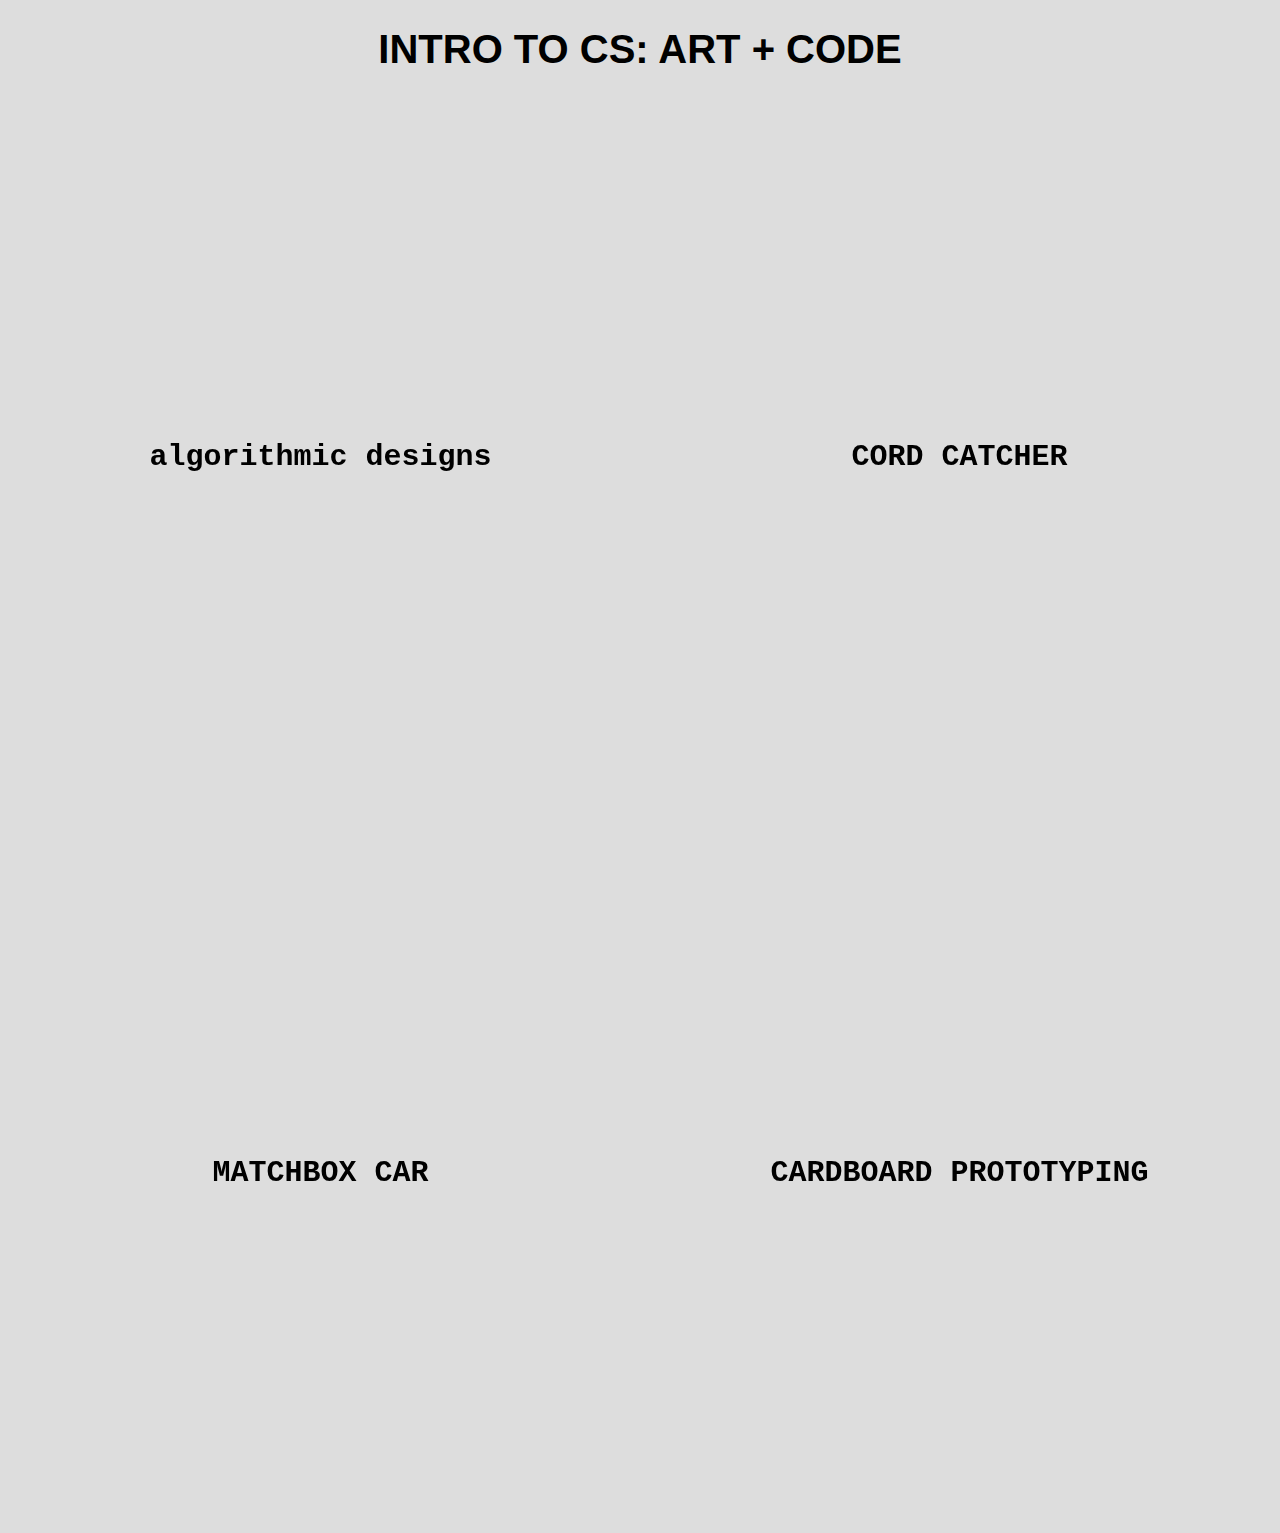
==== index.html @ 86521095 "website files" ====
<!DOCTYPE html><html lang="en"><head>
    <script src="p5.js"></script>
    <script src="p5.sound.min.js"></script>
    <link rel="stylesheet" type="text/css" href="style.css">
    
    <meta charset="utf-8">

  </head>
  <body>
    <script src="sketch.js"></script>
    
    <h1> INTRO TO CS: ART + CODE </h1>
    
      <table>
        <tbody><tr>
          <td>
            <h3>algorithmic designs</h3>
          </td>
          <td>
            <h3>CORD CATCHER</h3>
          </td>
        </tr>

        <tr>
          <td>
            <h3>MATCHBOX CAR</h3>
          </td>
          <td>
            <h3>CARDBOARD PROTOTYPING</h3>
          </td>
        </tr>
      </tbody></table>
    
  

</body></html>
---- style.css ----
html, body {
  margin: 0;
  padding: 0;
}
canvas {
  display: block;
}
html, body {
  margin: 0;
  padding: 0;
  font-family:'Roboto', sans-serif;
  background-color: #dddddd;
}

canvas {
  display: block;
  z-index: -1;
}

h1{
  text-align: center;
  font-family: 'Roboto', sans-serif;
  font-size: 40px;
}

h3{
  text-align: center;
  font-family: 'Courier New';
  font-size: 30px;
}


table{
  position: absolute;
  z-index: 1;
  width:100%;

}

td {
    width: 50vw;
    height: 50vw;
    vertical-align: center;
    padding-top:0px;
    text-align:center;

    &:after, &:before {
        content: '';

        display: block;
        padding-bottom: calc(50% - 0.5em);
    }
}




.container{
  position: relative;
}

.project {
  position: absolute;
  width:50%;
  float: left;

  left: 0px;
  top: 0px;
  z-index: 1;
}
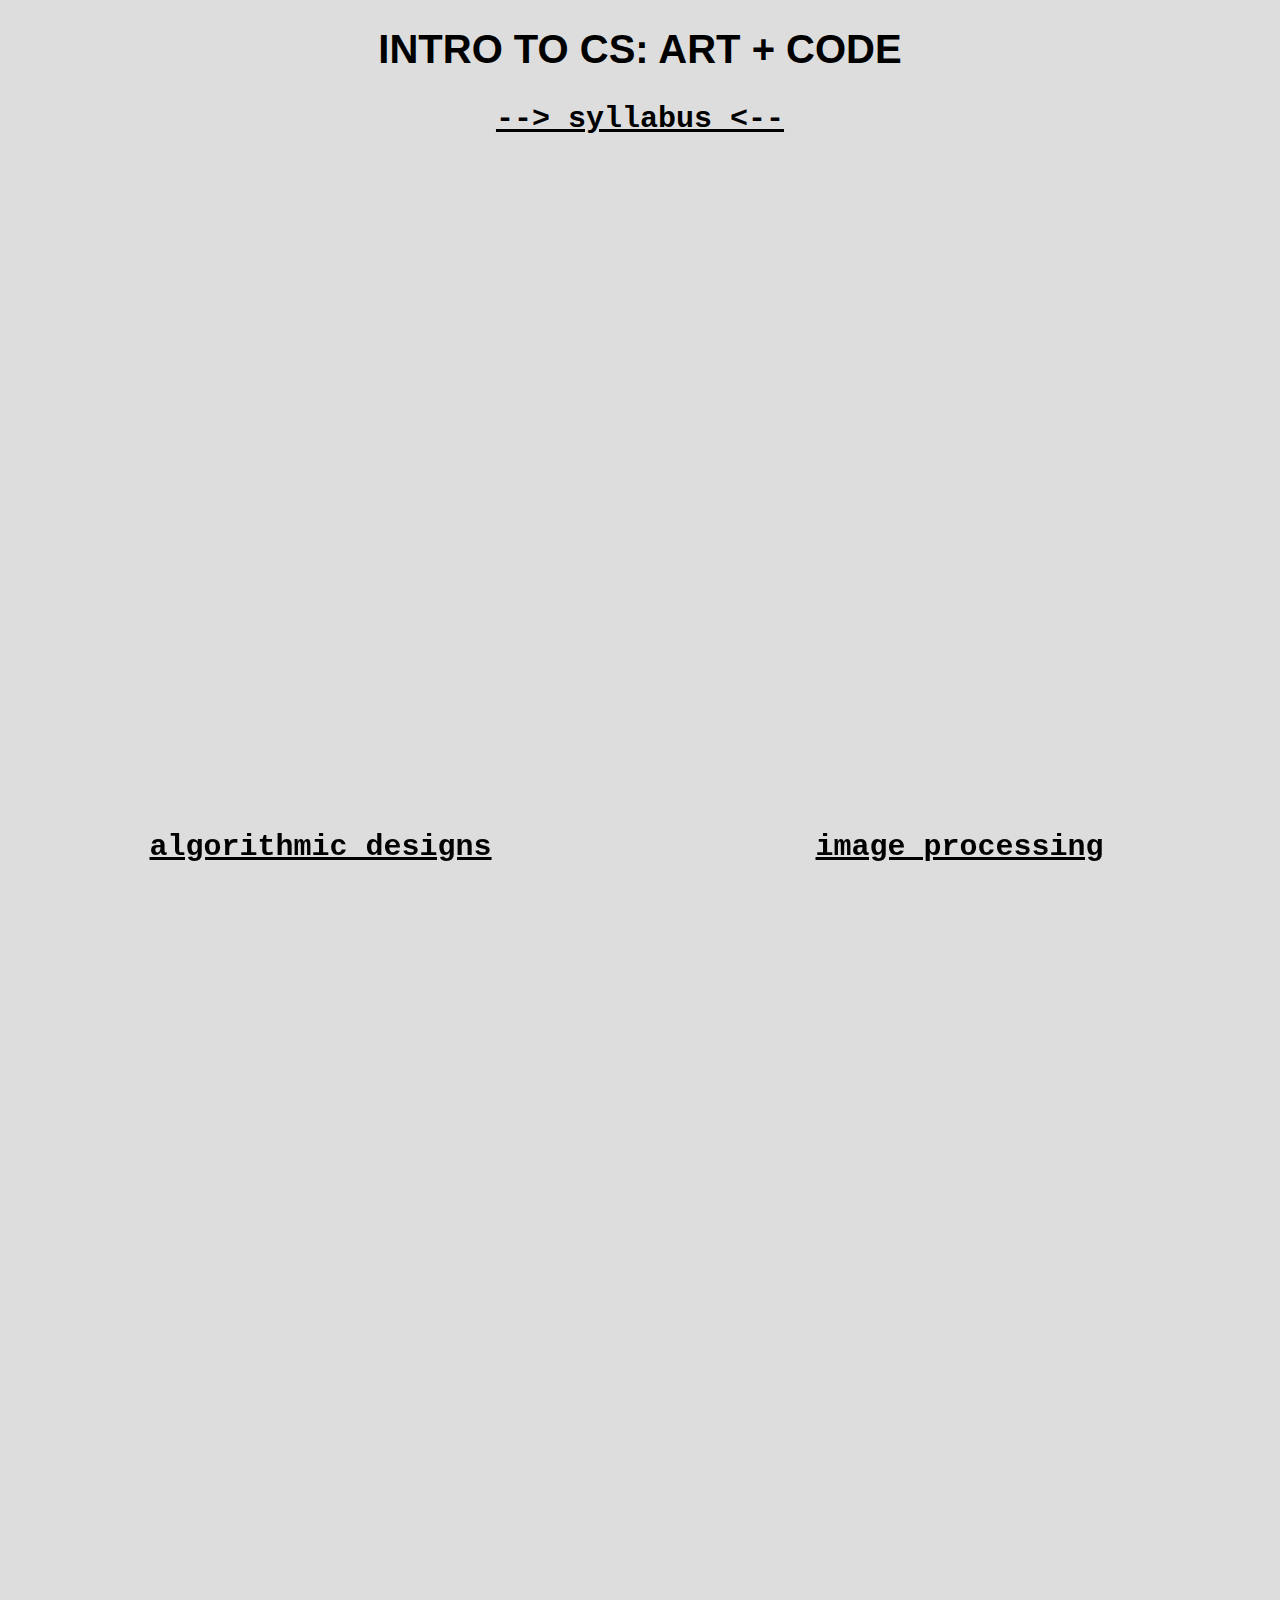
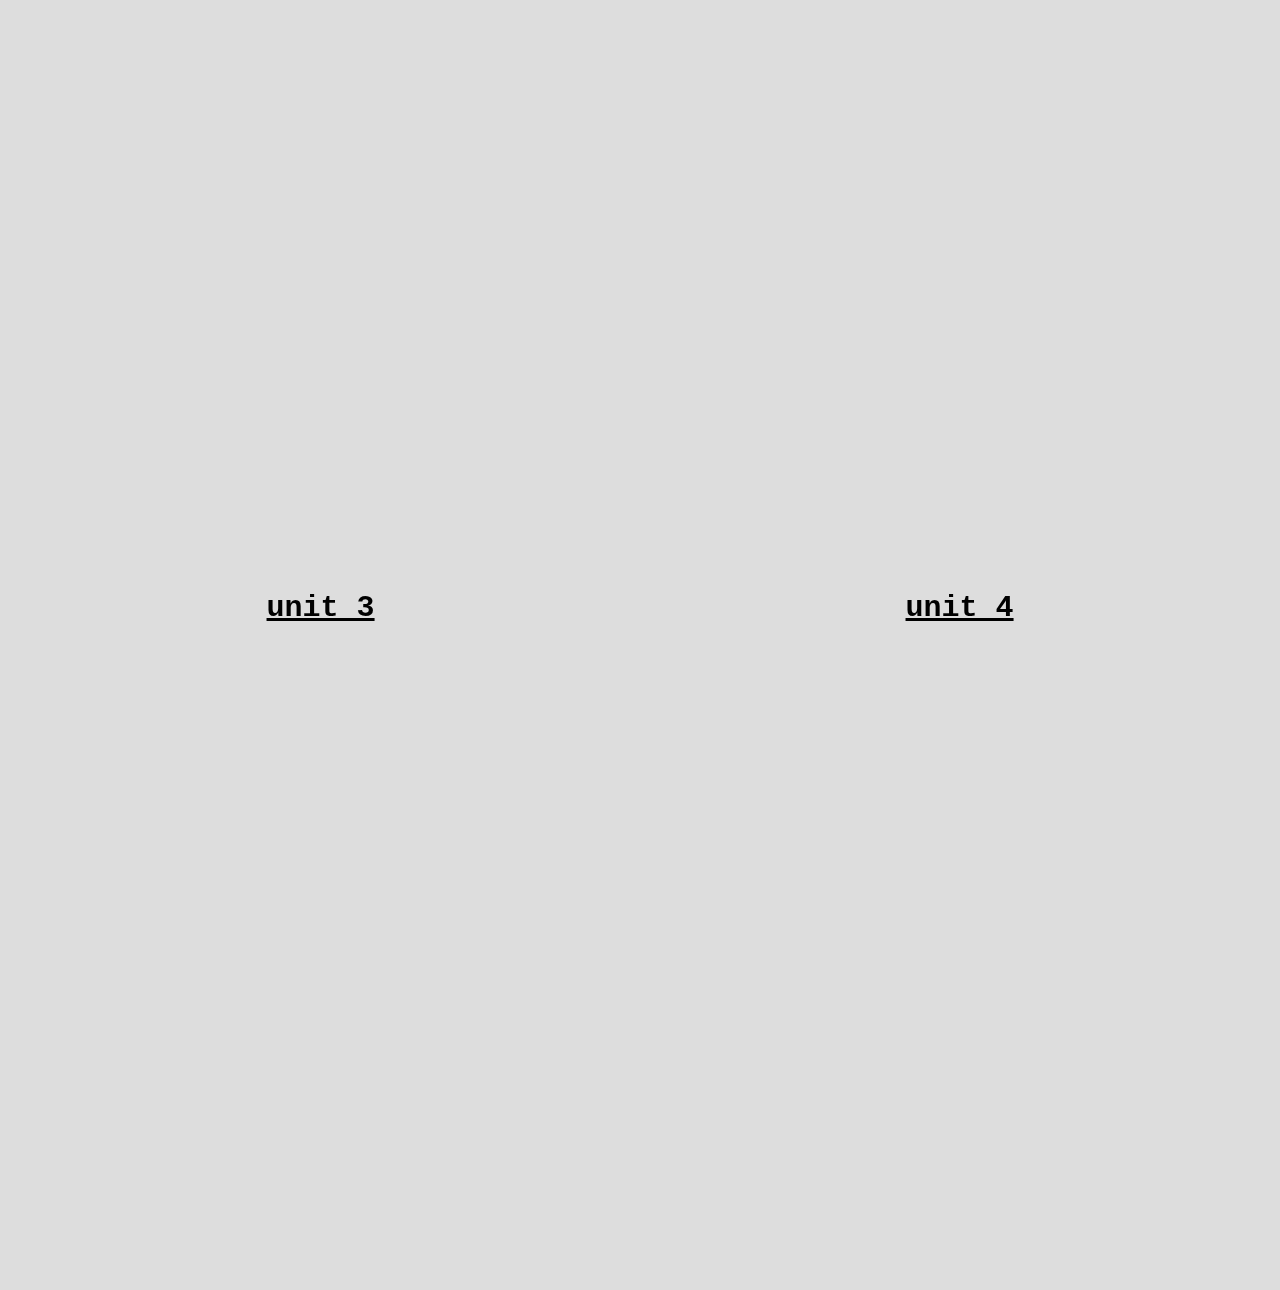
==== commit f457bb8e: "updates for unit 1" ====
--- a/index.html
+++ b/index.html
@@ -2,35 +2,47 @@
     <script src="p5.js"></script>
     <script src="p5.sound.min.js"></script>
     <link rel="stylesheet" type="text/css" href="style.css">
-    
+
     <meta charset="utf-8">
 
   </head>
   <body>
     <script src="sketch.js"></script>
-    
+
     <h1> INTRO TO CS: ART + CODE </h1>
-    
+
+    <a href="#"><h3>--> syllabus <--</h3></a>
+
+
       <table>
         <tbody><tr>
           <td>
-            <h3>algorithmic designs</h3>
+            <a href = 'alg_des.html'>
+              <h3>algorithmic designs</h3>
+            </a>
           </td>
           <td>
-            <h3>CORD CATCHER</h3>
+            <a href = 'img_proc.html'>
+              <h3>image processing</h3>
+            </a>
           </td>
         </tr>
 
         <tr>
           <td>
-            <h3>MATCHBOX CAR</h3>
+            <a href = 'unit_3.html'>
+              <h3>unit 3</h3>
+            </a>
           </td>
           <td>
-            <h3>CARDBOARD PROTOTYPING</h3>
+            <a href = 'unit_4.html'>
+              <h3>unit 4</h3>
+            </a>
           </td>
         </tr>
       </tbody></table>
-    
-  
 
-</body></html>+
+
+    </body>
+</html>
--- a/style.css
+++ b/style.css
@@ -33,7 +33,7 @@
 table{
   position: absolute;
   z-index: 1;
-  width:100%;
+  width:100vw;
 
 }
 
@@ -48,12 +48,9 @@
         content: '';
 
         display: block;
-        padding-bottom: calc(50% - 0.5em);
+        padding-bottom: calc(50vw - 0.5em);
     }
 }
-
-
-
 
 .container{
   position: relative;
@@ -61,10 +58,22 @@
 
 .project {
   position: absolute;
-  width:50%;
+  width:50vw;
   float: left;
 
   left: 0px;
   top: 0px;
   z-index: 1;
 }
+
+iframe{
+  width: 75vw;
+  height: 75vh;
+  margin-left: 12.5vw;
+  z-index: 1;
+  position: absolute;
+}
+
+a{
+  color: black;
+}
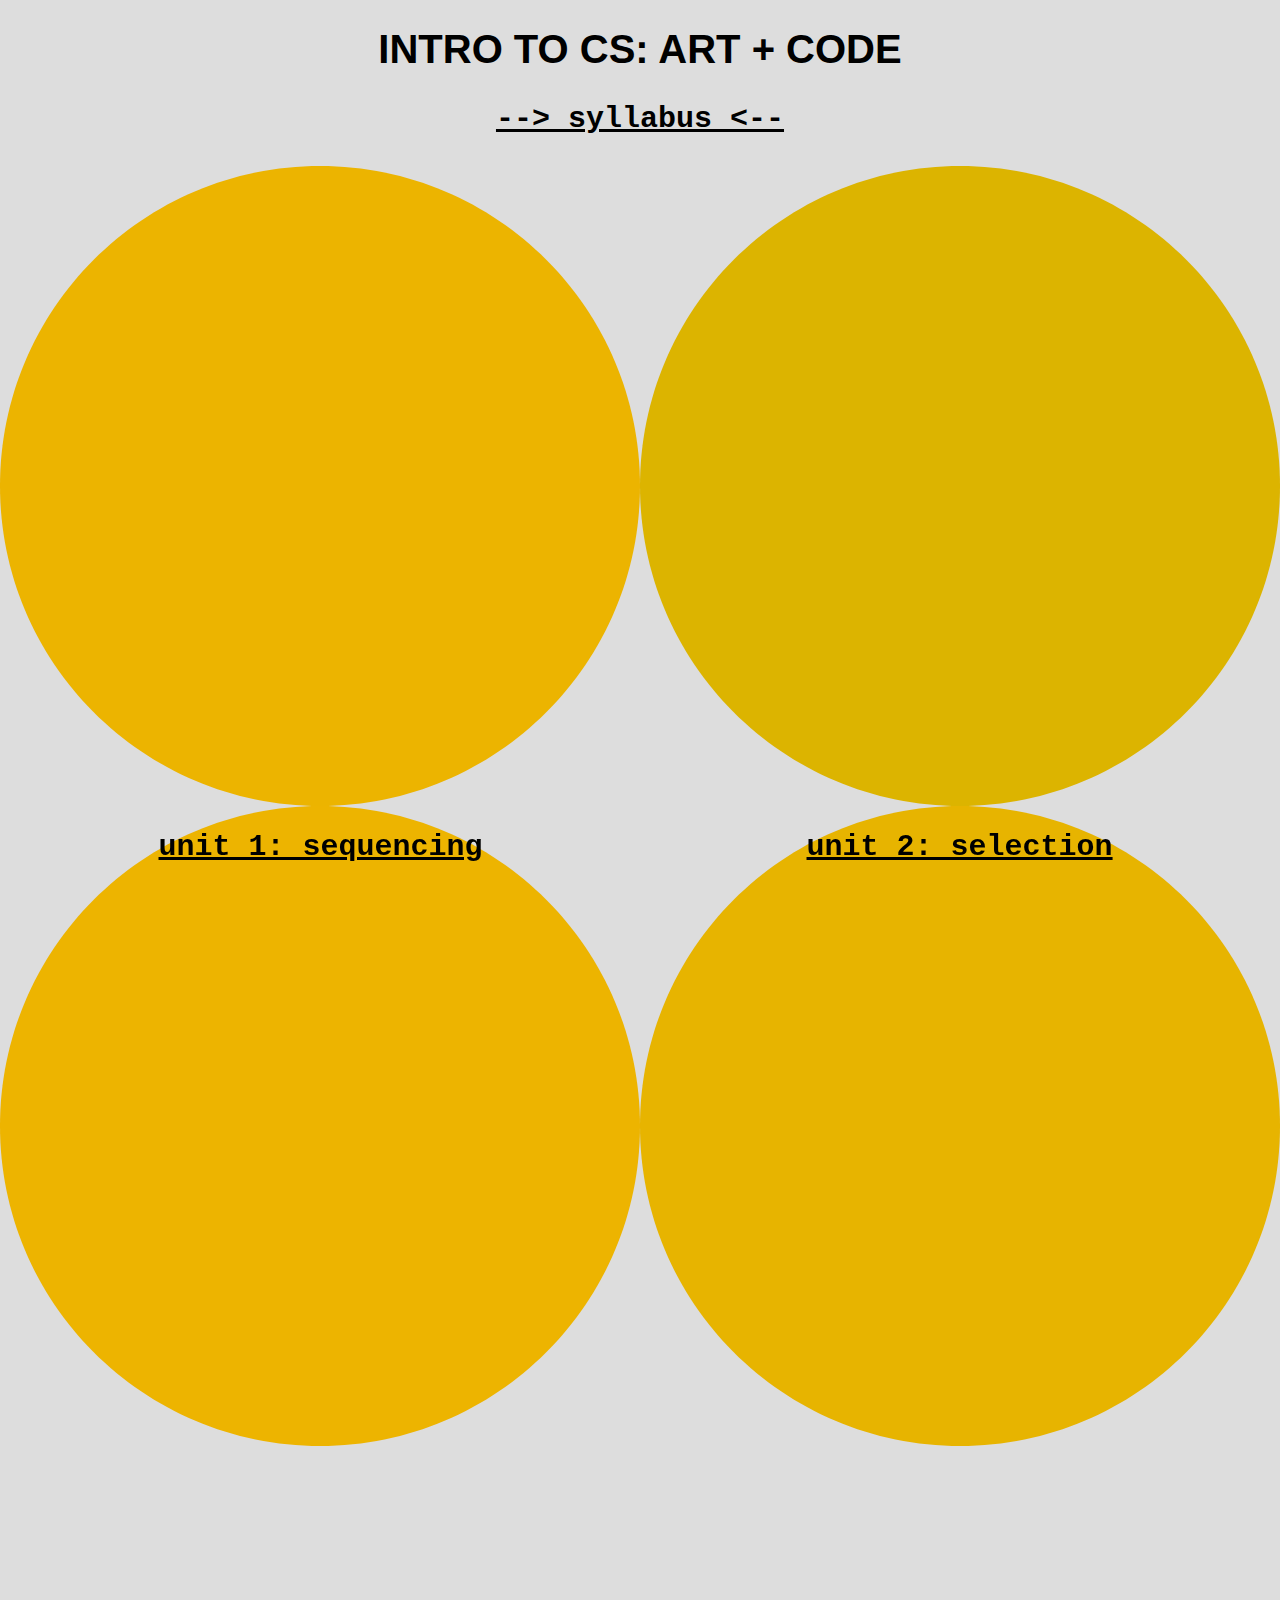
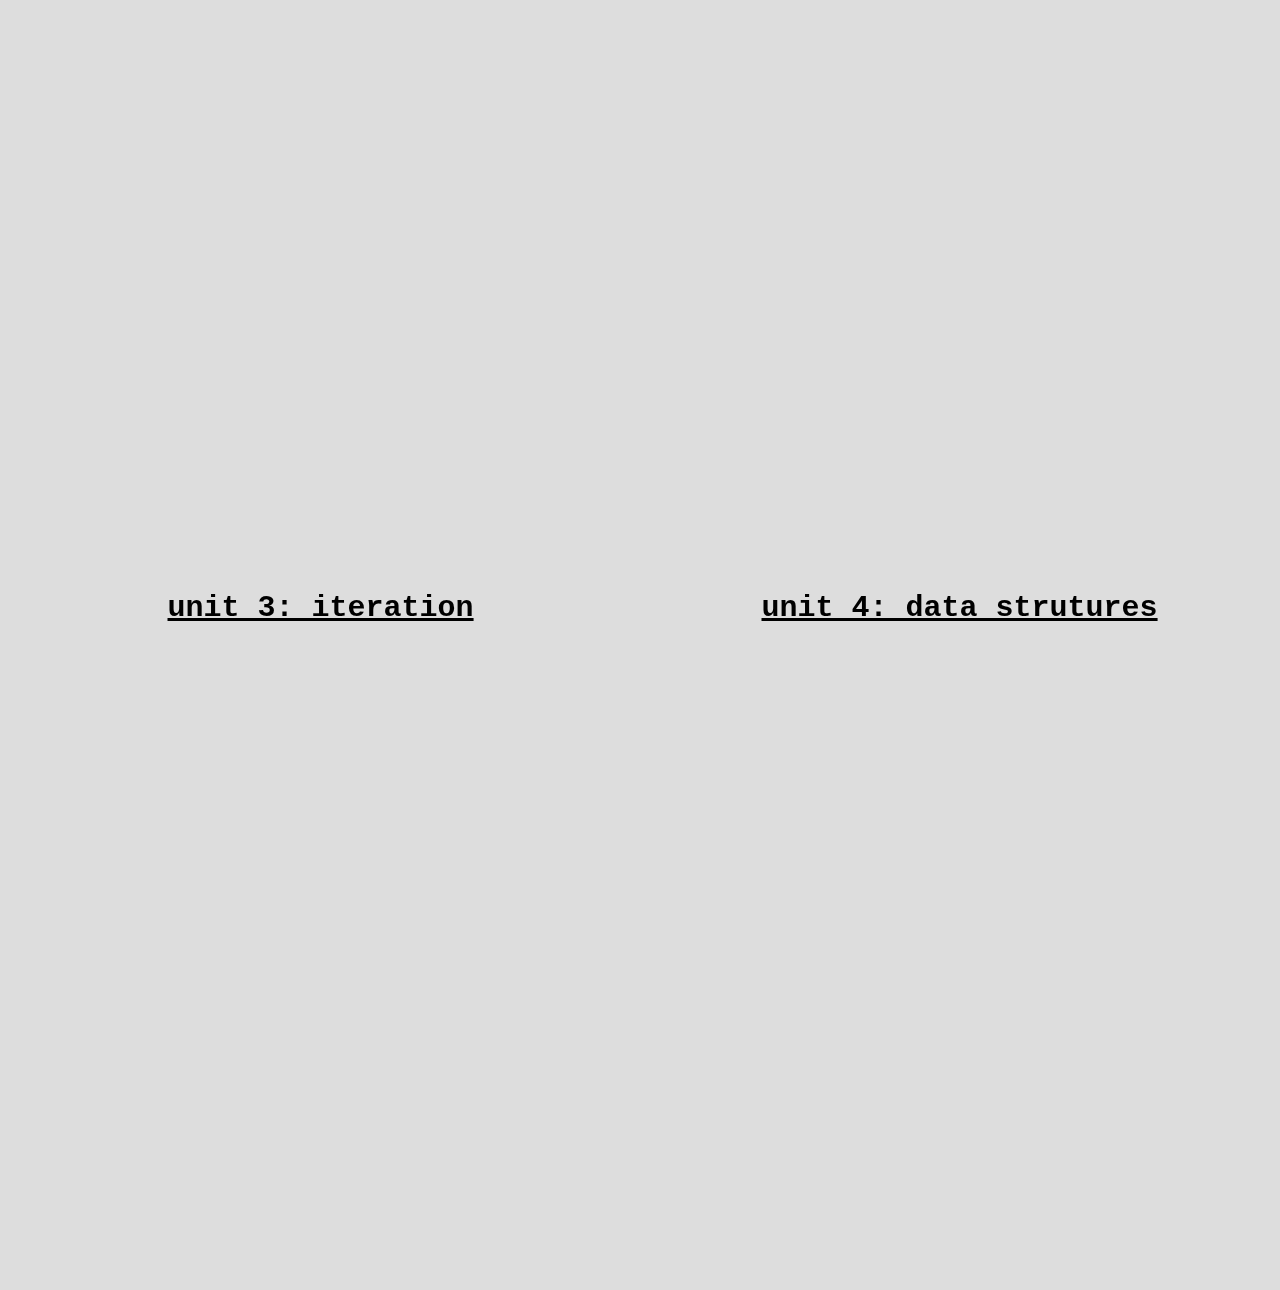
==== commit 92ec3f17: "website updates" ====
--- a/index.html
+++ b/index.html
@@ -15,34 +15,33 @@
 
 
       <table>
-        <tbody><tr>
-          <td>
-            <a href = 'alg_des.html'>
-              <h3>algorithmic designs</h3>
-            </a>
-          </td>
-          <td>
-            <a href = 'img_proc.html'>
-              <h3>image processing</h3>
-            </a>
-          </td>
-        </tr>
-
-        <tr>
-          <td>
-            <a href = 'unit_3.html'>
-              <h3>unit 3</h3>
-            </a>
-          </td>
-          <td>
-            <a href = 'unit_4.html'>
-              <h3>unit 4</h3>
-            </a>
-          </td>
-        </tr>
-      </tbody></table>
-
-
+        <tbody>
+          <tr>
+            <td>
+              <a href = 'unit1_sequencing.html'>
+                <h3>unit 1: sequencing</h3>
+              </a>
+            </td>
+            <td>
+              <a href = 'unit2_selection.html'>
+                <h3>unit 2: selection</h3>
+              </a>
+            </td>
+          </tr>
+          <tr>
+            <td>
+              <a href = 'unit3_iteration.html'>
+                <h3>unit 3: iteration</h3>
+              </a>
+            </td>
+            <td>
+              <a href = 'unit4_data-structures.html'>
+                <h3>unit 4: data strutures</h3>
+              </a>
+            </td>
+          </tr>
+        </tbody>
+      </table>
 
     </body>
 </html>
--- a/style.css
+++ b/style.css
@@ -1,7 +1,4 @@
-html, body {
-  margin: 0;
-  padding: 0;
-}
+
 canvas {
   display: block;
 }
@@ -10,6 +7,7 @@
   padding: 0;
   font-family:'Roboto', sans-serif;
   background-color: #dddddd;
+  style="display: none";
 }
 
 canvas {
@@ -68,7 +66,7 @@
 
 iframe{
   width: 75vw;
-  height: 75vh;
+  height: 150vh;
   margin-left: 12.5vw;
   z-index: 1;
   position: absolute;
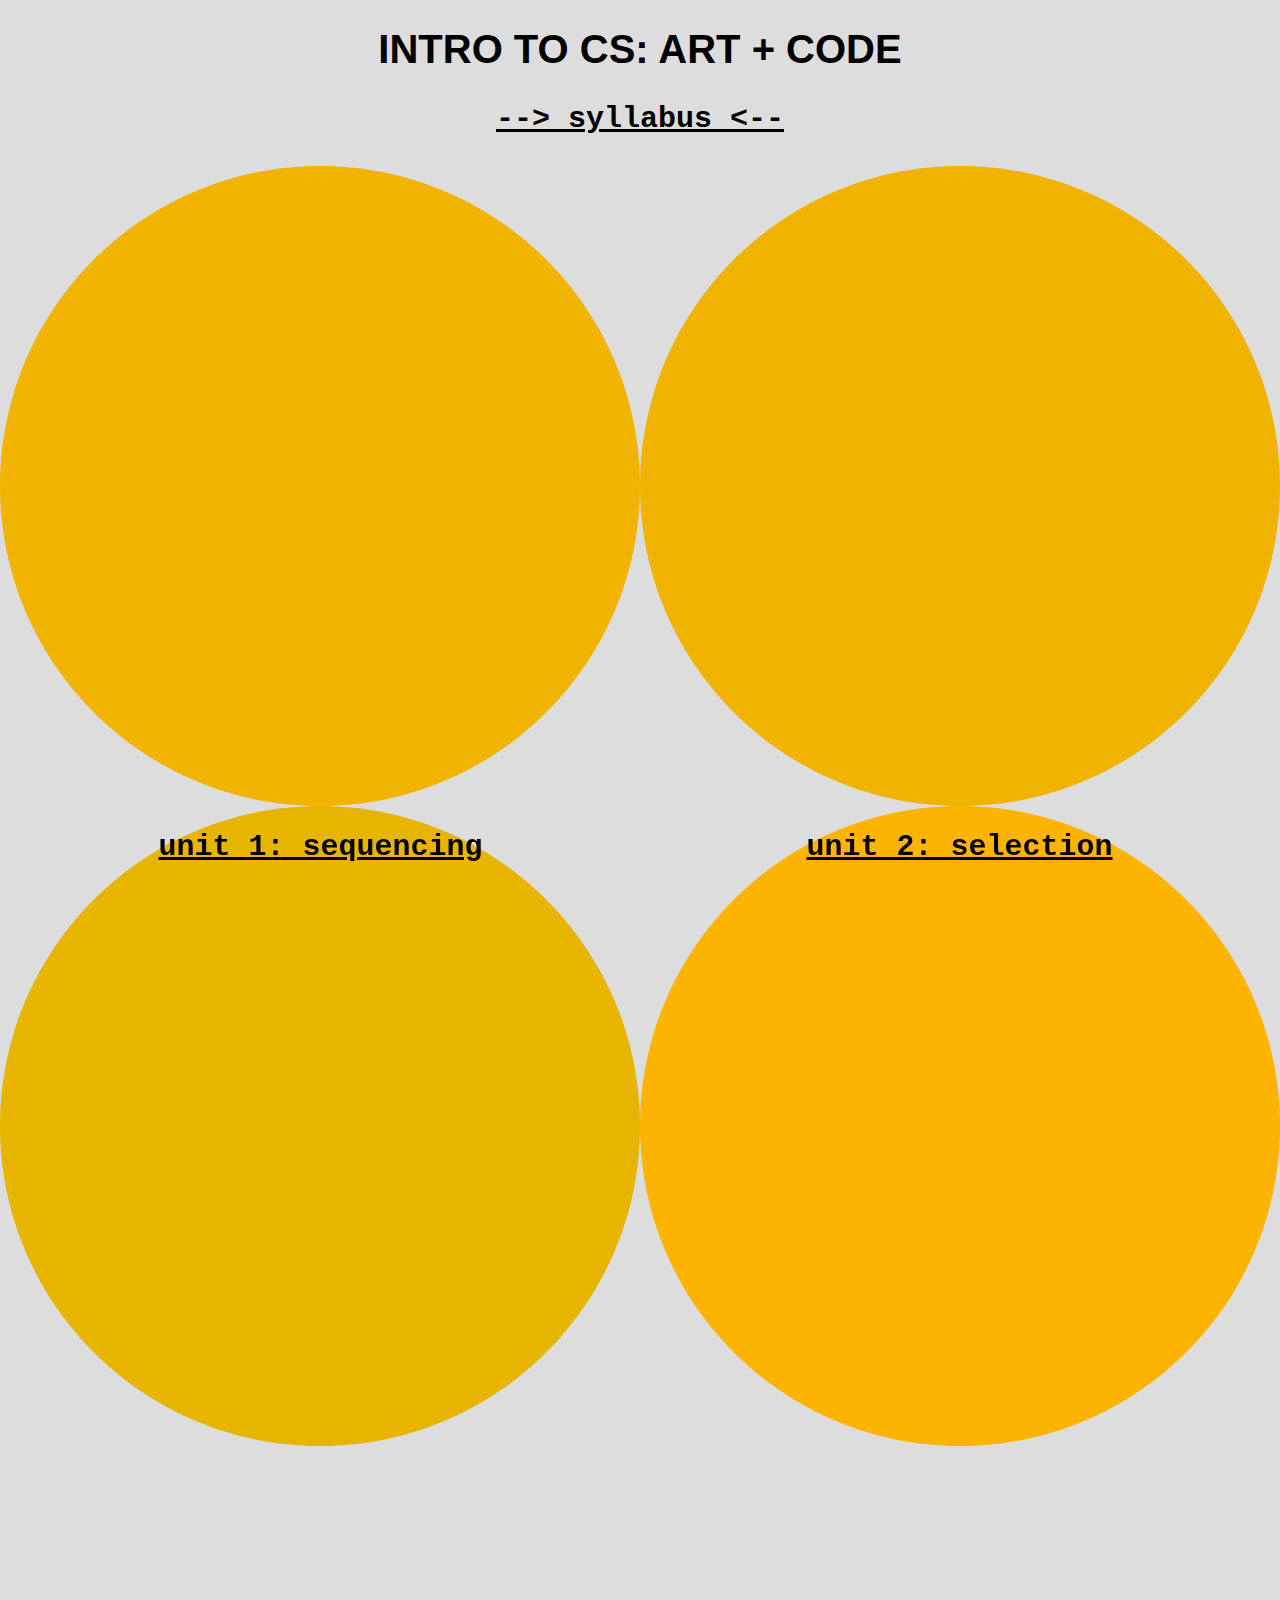
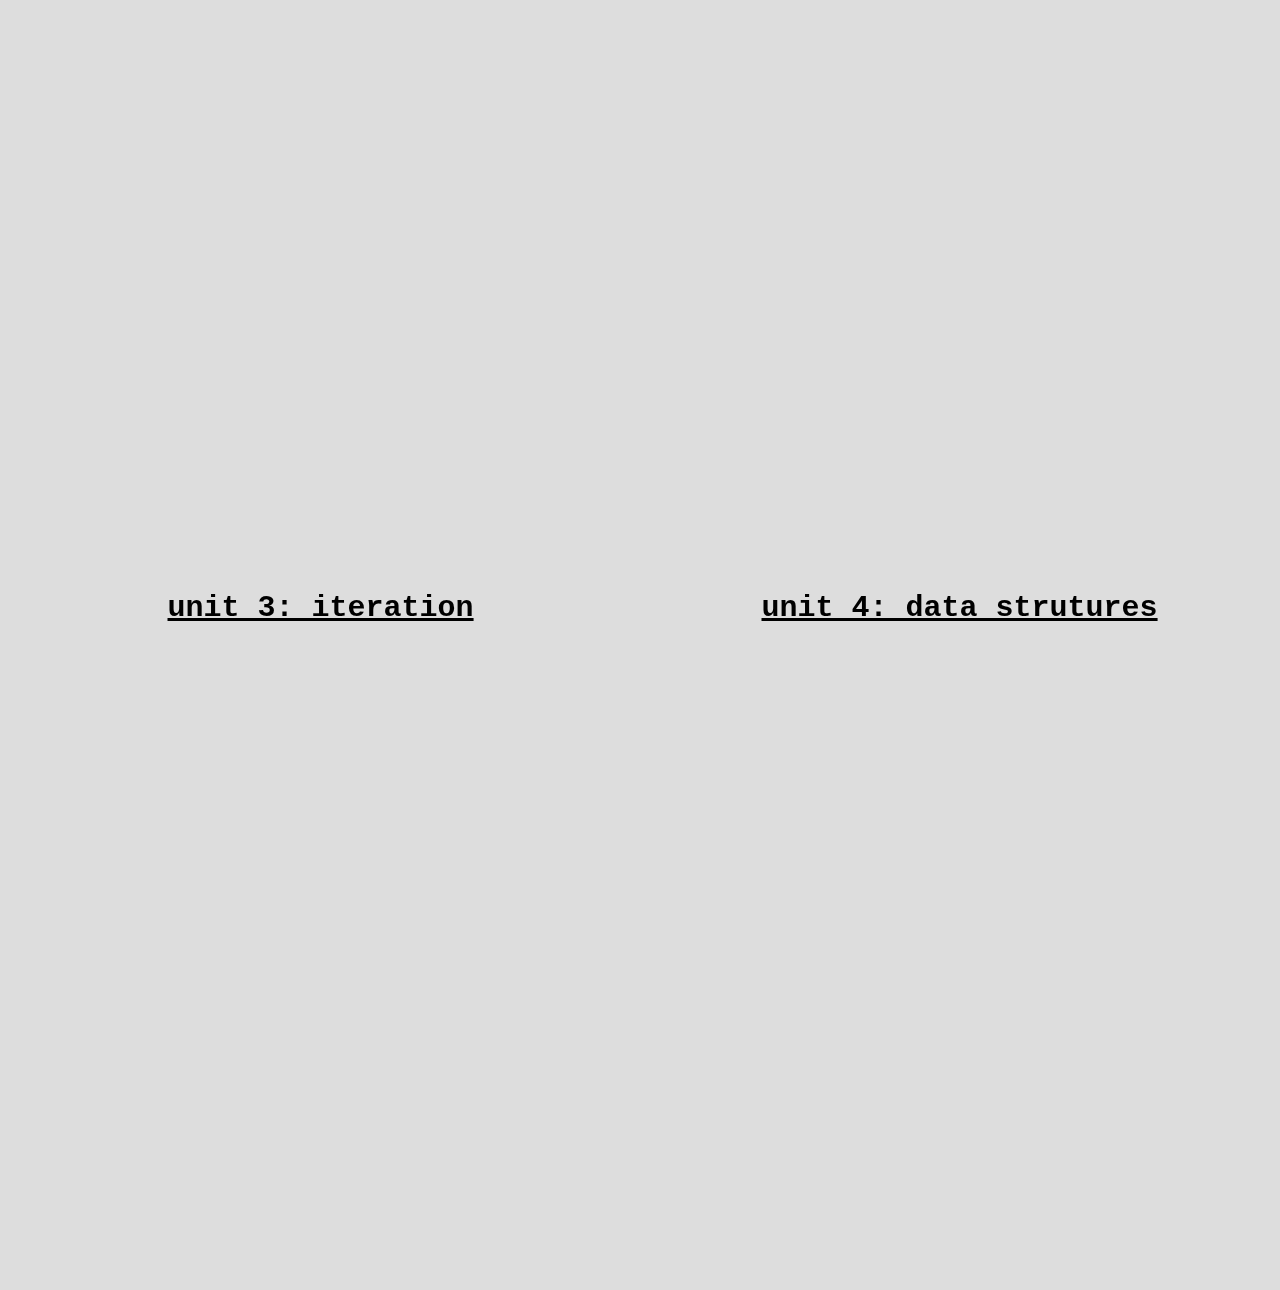
==== commit fcef5717: "Update index.html" ====
--- a/index.html
+++ b/index.html
@@ -11,7 +11,7 @@
 
     <h1> INTRO TO CS: ART + CODE </h1>
 
-    <a href="#"><h3>--> syllabus <--</h3></a>
+    <a href="art_code_syllabus.pdf"><h3>--> syllabus <--</h3></a>
 
 
       <table>
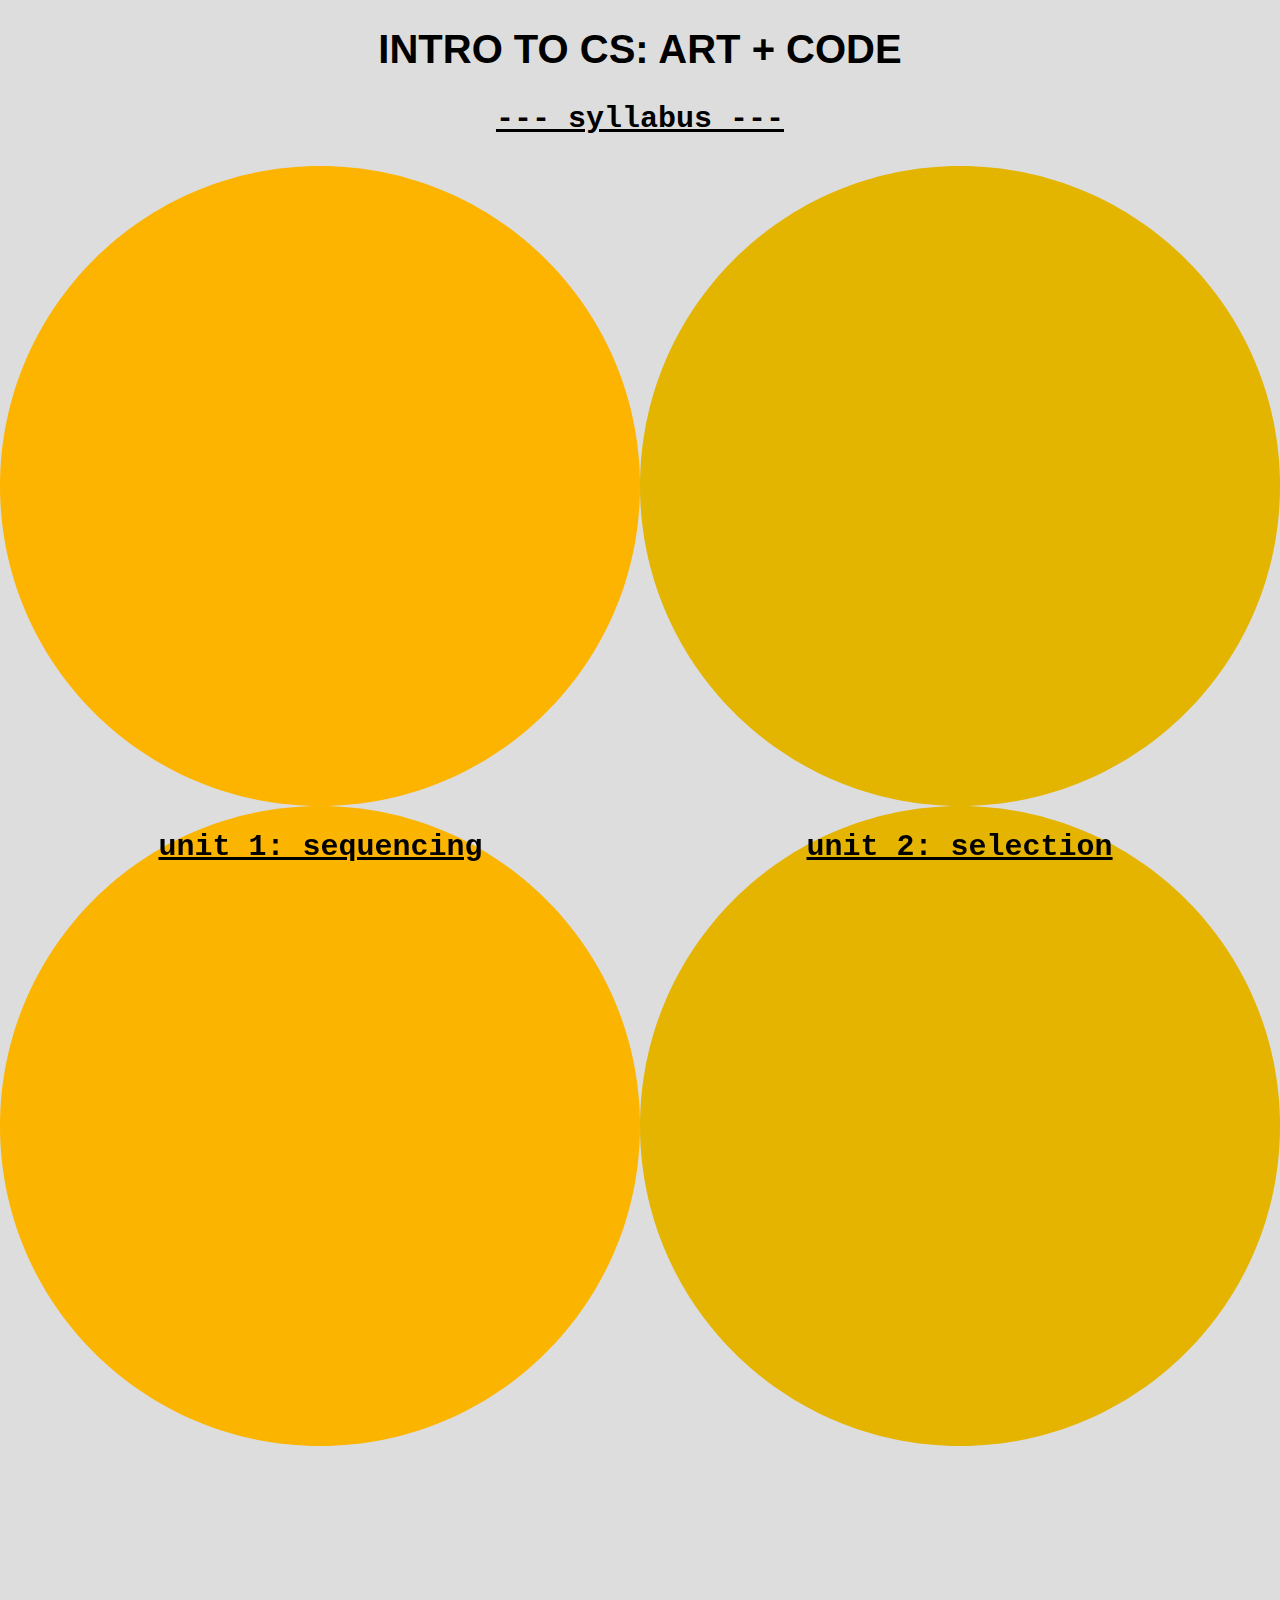
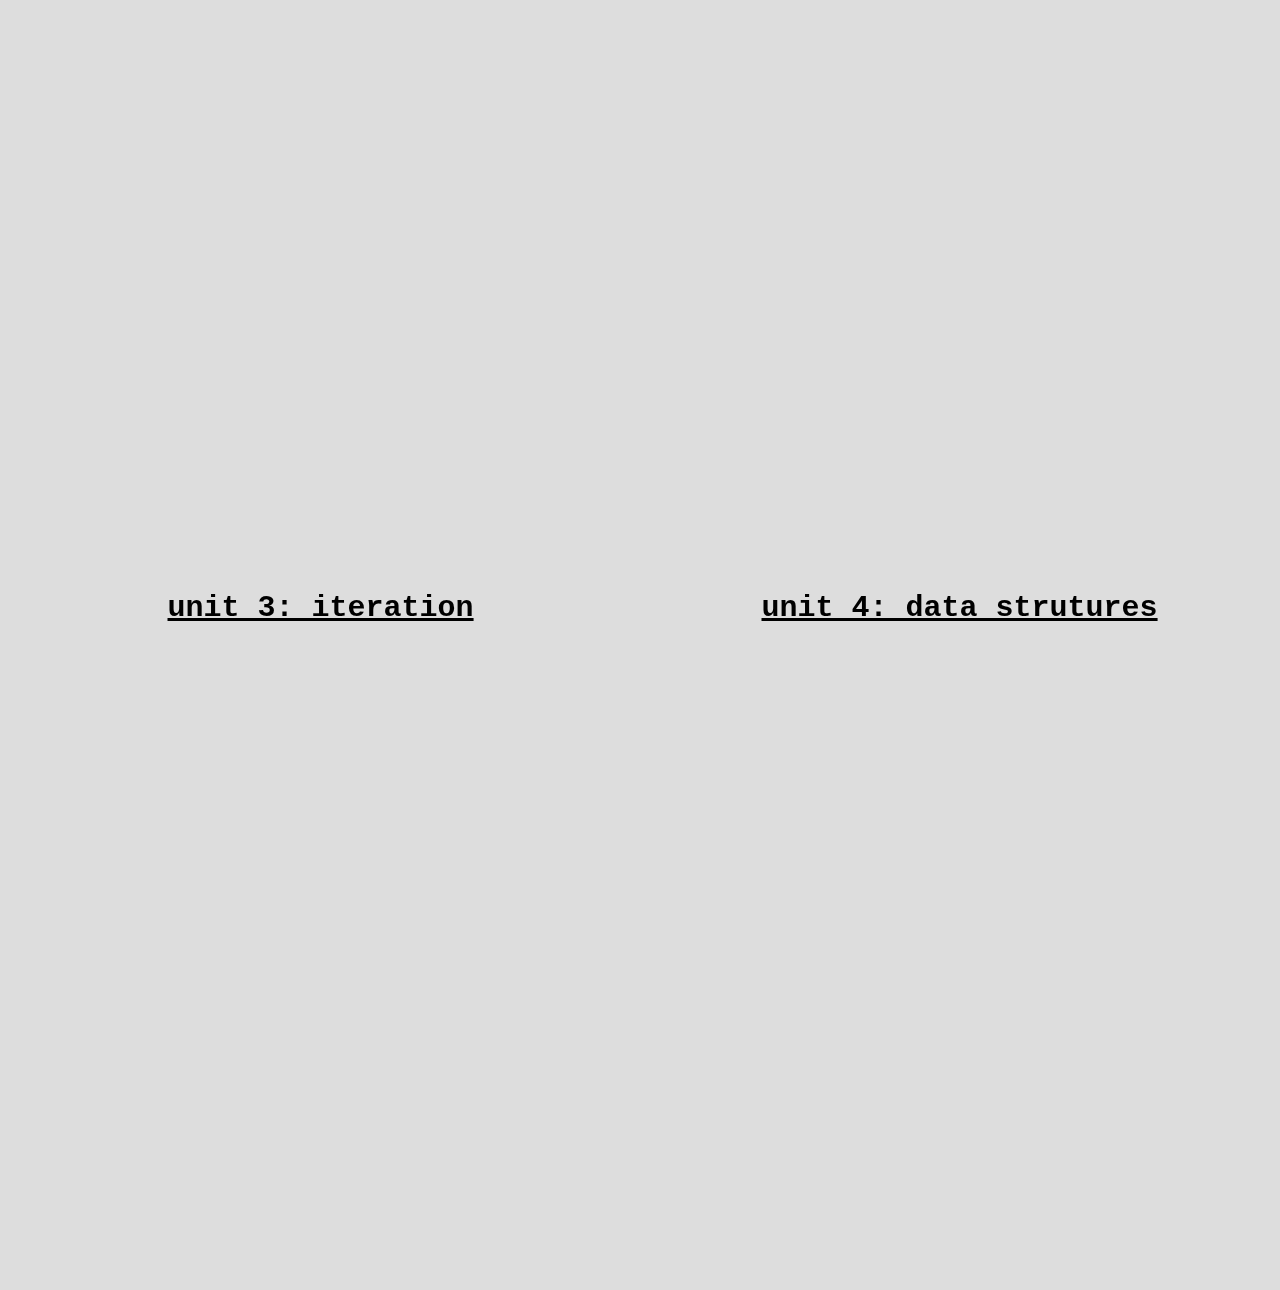
==== commit a528e639: "add syllabus to website" ====
--- a/index.html
+++ b/index.html
@@ -11,7 +11,7 @@
 
     <h1> INTRO TO CS: ART + CODE </h1>
 
-    <a href="art_code_syllabus.pdf"><h3>--> syllabus <--</h3></a>
+    <a href='syllabus.html'> <h3> --- syllabus --- </h3></a>
 
 
       <table>
